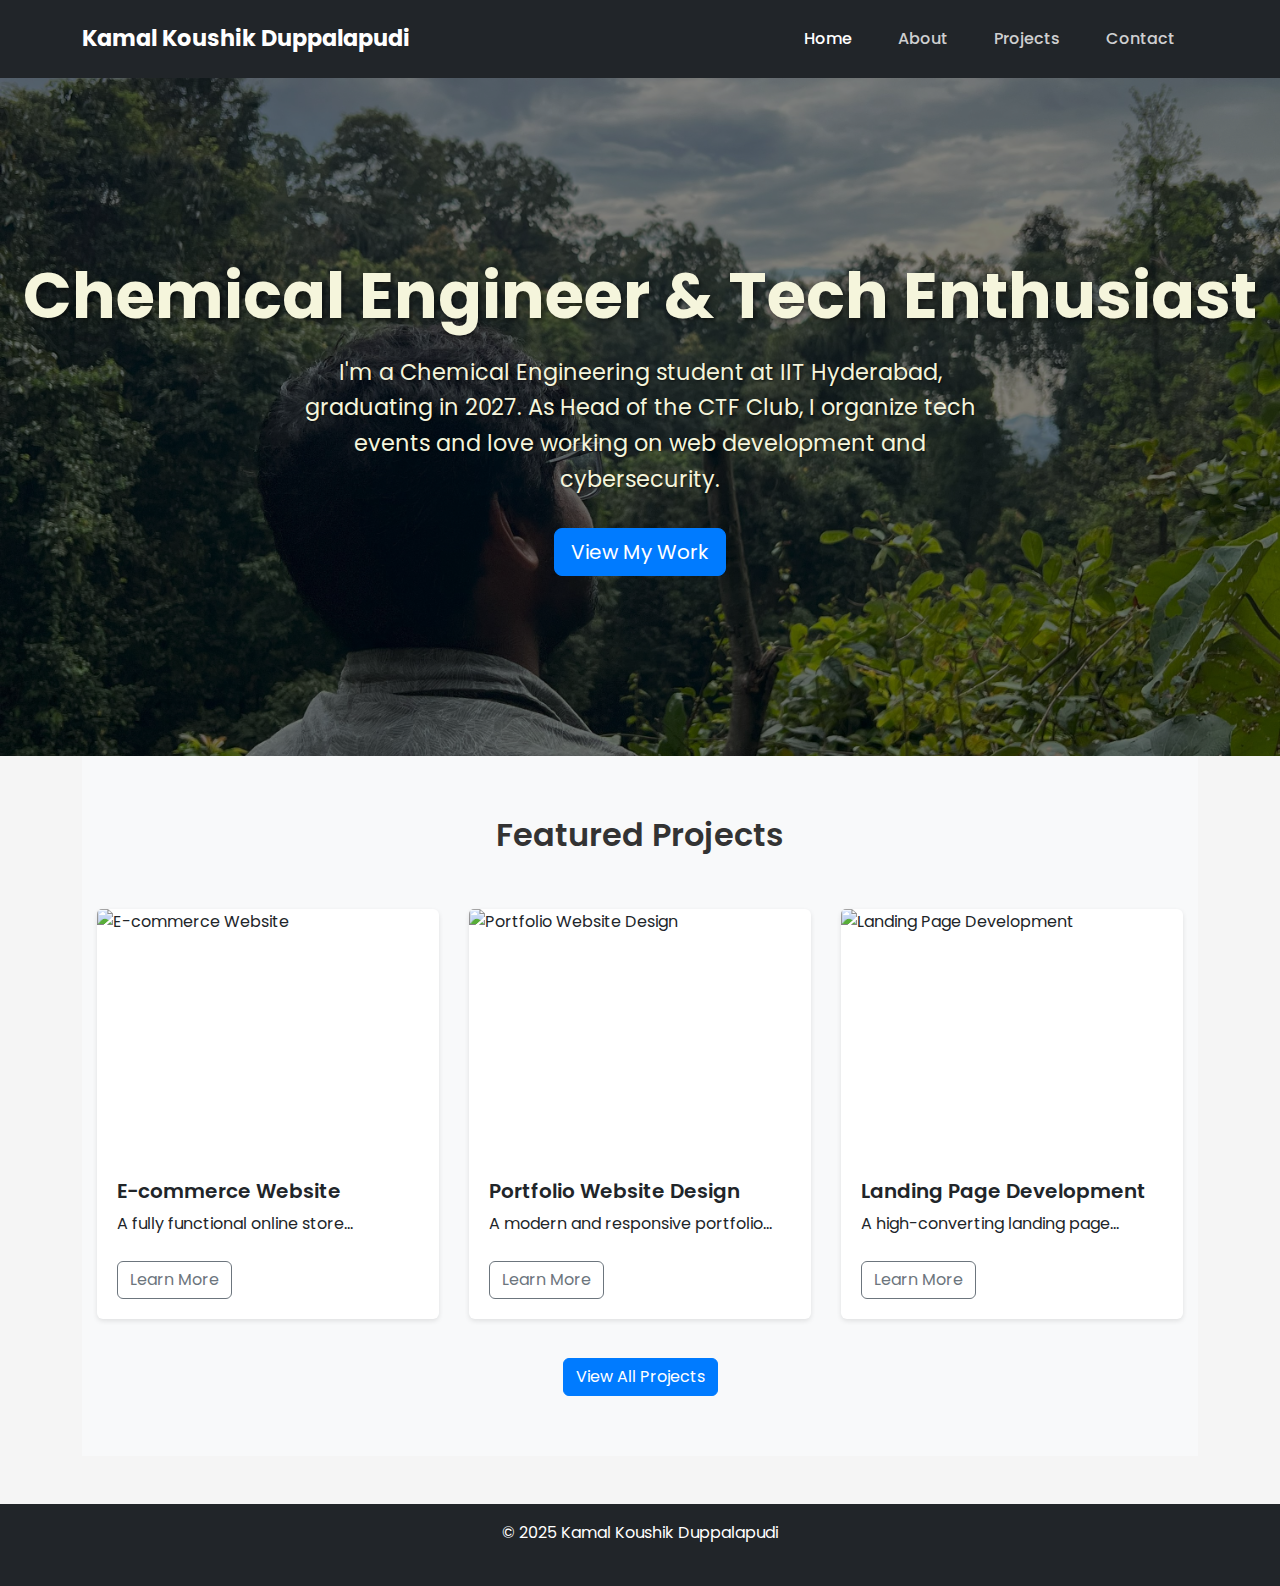
==== index.html @ bc5a0aed "Site uploaded" ====
<!DOCTYPE html>
<html>
<head>
    <title>Kamal Koushik Duppalapudi's Portfolio</title>
    <!DOCTYPE html>
<html lang="en">
<head>
    </head>
<body>
    </body>
</html>
<meta charset="UTF-8">
<meta name="viewport" content="width=device-width, initial-scale=1.0">
<link href="https://cdn.jsdelivr.net/npm/bootstrap@5.3.2/dist/css/bootstrap.min.css" rel="stylesheet">
<link rel="stylesheet" href="/css/styles.css">
    <link rel="stylesheet" href="/css/styles.css">
    <link rel="stylesheet" href="/css/index.css">
</head>
<body>
<nav class="navbar navbar-expand-lg navbar-dark bg-dark">
    <div class="container">
        <a class="navbar-brand" href="/">Kamal Koushik Duppalapudi</a>
        <button class="navbar-toggler" type="button" data-bs-toggle="collapse" data-bs-target="#navbarNav"
            aria-controls="navbarNav" aria-expanded="false" aria-label="Toggle navigation">
            <span class="navbar-toggler-icon"></span>
        </button>
        <div class="collapse navbar-collapse justify-content-end" id="navbarNav">
            <ul class="navbar-nav">
                <li class="nav-item">
                    <a class="nav-link active" href="index.html">Home</a>
                </li>
                <li class="nav-item">
                    <a class="nav-link " href="/about.html">About</a>
                </li>
                <li class="nav-item">
                    <a class="nav-link " href="/projects.html">Projects</a>
                </li>
                <li class="nav-item">
                    <a class="nav-link " href="/contact.html">Contact</a>
                </li>
            </ul>
        </div>
    </div>
</nav>

<header class="hero" style="background-image: url('/images/hero.jpg')">
    <div class="hero-content">
        <h1>Chemical Engineer &amp; Tech Enthusiast</h1>
        <p>I&#39;m a Chemical Engineering student at IIT Hyderabad, graduating in 2027. As Head of the CTF Club, I organize tech events and love working on web development and cybersecurity.</p>
        <a href="/projects.html" class="btn btn-primary btn-lg">View My Work</a>
    </div>
</header>

<main class="container">
    <section id="featured-projects">
        <h2 class="text-center">Featured Projects</h2>
        <div class="project-card-container">
            
                <div class="col-md-4 col-sm-6">
                    <div class="card">
                        <img src="/images/ecommerce.jpg" class="card-img-top" alt="E-commerce Website">
                        <div class="card-body">
                            <h5 class="card-title">E-commerce Website</h5>
                            <p class="card-text">A fully functional online store...</p>
                            <a href="" class="btn btn-outline-secondary">Learn More</a>
                        </div>
                    </div>
                </div>
            
                <div class="col-md-4 col-sm-6">
                    <div class="card">
                        <img src="/images/portfolio.jpg" class="card-img-top" alt="Portfolio Website Design">
                        <div class="card-body">
                            <h5 class="card-title">Portfolio Website Design</h5>
                            <p class="card-text">A modern and responsive portfolio...</p>
                            <a href="" class="btn btn-outline-secondary">Learn More</a>
                        </div>
                    </div>
                </div>
            
                <div class="col-md-4 col-sm-6">
                    <div class="card">
                        <img src="/images/landing-page.jpg" class="card-img-top" alt="Landing Page Development">
                        <div class="card-body">
                            <h5 class="card-title">Landing Page Development</h5>
                            <p class="card-text">A high-converting landing page...</p>
                            <a href="" class="btn btn-outline-secondary">Learn More</a>
                        </div>
                    </div>
                </div>
            
        </div>
        <div class="text-center mt-4">
            <a href="/projects" class="btn btn-primary">View All Projects</a>
        </div>
    </section>
</main>

<style>
  body {
    display: flex;
    flex-direction: column;
    min-height: 100vh; /* Ensure body takes up full viewport height */
    margin: 0; /* Remove default body margin */
}

main {
    flex: 1; /* Allow main content to expand and fill available space */
}

footer {
    /* Your existing footer styles */
    background-color: #343a40; /* Example dark background */
    color: white;
    text-align: center;
    padding: 20px 0;
    margin-top: auto; /* Push the footer to the bottom */
    width: 100%;
}
</style>
<link rel="stylesheet" href="/css/styles.css">
<footer class="bg-dark text-white text-center py-3 mt-5">
    <div class="container">
      <p>&copy; 2025 Kamal Koushik Duppalapudi</p>
    </div>
  </footer>
  <script src="https://cdn.jsdelivr.net/npm/bootstrap@5.3.2/dist/js/bootstrap.bundle.min.js" integrity="sha384-C6RzsynM9kWDrMNeT87bh95OGNyZPhcTNXj1NW7RuBCsyN/o0jlpcV8Qyq46cDfL" crossorigin="anonymous"></script>
<script src="https://cdn.jsdelivr.net/npm/bootstrap@5.3.2/dist/js/bootstrap.bundle.min.js" integrity="sha384-C6RzsynM9kWDrMNeT87bh95OGNyZPhcTNXj1NW7RuBCsyN/o0jlpcV8Qyq46cDfL" crossorigin="anonymous"></script>
</body>
</html>
---- css/styles.css ----
/* public/css/style.css */

/* Import a modern font (Google Fonts example: Poppins) */
@import url('https://fonts.googleapis.com/css2?family=Poppins:wght@400;500;600;700&display=swap');

/* Basic reset and general styles */
body {
    font-family: 'Poppins', sans-serif;
    line-height: 1.6;
    color: #333;
    margin: 0;
    display: flex;
    flex-direction: column;
    min-height: 100vh;
    background-color: #f5f5f5;
}

main {
    flex: 1;
}

h1,
h2,
h3,
h4,
h5,
h6 {
    font-weight: 600;
    color: #222;
}

p {
    margin-bottom: 1.5rem;
}

a {
    color: #007bff;
    text-decoration: none;
    transition: color 0.3s ease;
}

a:hover {
    color: #0056b3;
}

/* Navbar styles */
.navbar {
    padding: 1rem 2rem;
    box-shadow: 0 2px 4px rgba(0, 0, 0, 0.1);
    transition: background-color 0.3s ease;
}

.navbar-brand {
    font-weight: 700;
    font-size: 1.4rem;
}

.navbar-dark .navbar-nav .nav-link {
    color: rgba(255, 255, 255, 0.8);
    margin: 0 15px;
    font-weight: 500;
    transition: color 0.3s ease;
}

.navbar-dark .navbar-nav .nav-link:hover,
.navbar-dark .navbar-nav .nav-link.active {
    color: white;
}

.navbar:hover {
    background-color: #343a40;
}

@media (max-width: 991.98px) {
    .navbar {
        padding: 1rem;
    }

    .navbar-nav {
        text-align: center;
    }

    .navbar-dark .navbar-nav .nav-link {
        margin: 10px 0;
    }
}

/* Hero styles */
.hero {
    background-size: cover;
    background-position: center;
    color: white;
    text-align: center;
    padding: 180px 0;
    position: relative;
    overflow: hidden;
}

.hero::before {
    content: "";
    position: absolute;
    top: 0;
    left: 0;
    width: 100%;
    height: 100%;
    background-color: rgba(0, 0, 0, 0.5);
    z-index: 1;
}

.hero-content {
    position: relative;
    z-index: 2;
}

.hero h1 {
    font-size: 4rem;
    font-weight: 700;
    margin-bottom: 20px;
    color: #f5f5dc;
    text-shadow: 2px 2px 4px rgba(0, 0, 0, 0.5);
}

.hero p {
    font-size: 1.4rem;
    max-width: 700px;
    margin: 0 auto 30px;
    text-shadow: 1px 1px 2px rgba(0, 0, 0, 0.5);
}

/* Featured projects styles */
#featured-projects {
    padding: 60px 0;
    background-color: #f8f9fa;
}

#featured-projects h2 {
    color: #333;
    margin-bottom: 40px;
    text-align: center;
}

.project-card-container {
    display: flex;
    flex-wrap: wrap;
    justify-content: center;
}

.card {
    margin: 15px;
    border: none;
    box-shadow: 0 2px 5px rgba(0, 0, 0, 0.1);
    transition: transform 0.3s ease, box-shadow 0.3s ease;
}

.card:hover {
    transform: translateY(-5px);
    box-shadow: 0 6px 12px rgba(0, 0, 0, 0.15);
}

.card-img-top {
    height: 250px;
    object-fit: cover;
}

.card-body {
    padding: 20px;
}

.btn-outline-secondary {
    border-color: #6c757d;
    color: #6c757d;
}

.btn-outline-secondary:hover {
    background-color: #6c757d;
    color: white;
}

/* Footer styles */
footer {
    background-color: #343a40;
    color: white;
    text-align: center;
    padding: 20px 0;
    margin-top: auto;
    width: 100%;
}

/* Contact Icons */
.contact-icons a {
    display: inline-block;
    margin: 0 10px;
}

.contact-icons svg {
    width: 32px;
    height: 32px;
    transition: fill 0.3s ease;
    fill: #333; /* Set initial fill color */
}

.contact-icons a:hover svg {
    fill: #007bff;
}

.contact-form {
    margin-top: 30px;
}
---- css/styles.css ----
/* public/css/style.css */

/* Import a modern font (Google Fonts example: Poppins) */
@import url('https://fonts.googleapis.com/css2?family=Poppins:wght@400;500;600;700&display=swap');

/* Basic reset and general styles */
body {
    font-family: 'Poppins', sans-serif;
    line-height: 1.6;
    color: #333;
    margin: 0;
    display: flex;
    flex-direction: column;
    min-height: 100vh;
    background-color: #f5f5f5;
}

main {
    flex: 1;
}

h1,
h2,
h3,
h4,
h5,
h6 {
    font-weight: 600;
    color: #222;
}

p {
    margin-bottom: 1.5rem;
}

a {
    color: #007bff;
    text-decoration: none;
    transition: color 0.3s ease;
}

a:hover {
    color: #0056b3;
}

/* Navbar styles */
.navbar {
    padding: 1rem 2rem;
    box-shadow: 0 2px 4px rgba(0, 0, 0, 0.1);
    transition: background-color 0.3s ease;
}

.navbar-brand {
    font-weight: 700;
    font-size: 1.4rem;
}

.navbar-dark .navbar-nav .nav-link {
    color: rgba(255, 255, 255, 0.8);
    margin: 0 15px;
    font-weight: 500;
    transition: color 0.3s ease;
}

.navbar-dark .navbar-nav .nav-link:hover,
.navbar-dark .navbar-nav .nav-link.active {
    color: white;
}

.navbar:hover {
    background-color: #343a40;
}

@media (max-width: 991.98px) {
    .navbar {
        padding: 1rem;
    }

    .navbar-nav {
        text-align: center;
    }

    .navbar-dark .navbar-nav .nav-link {
        margin: 10px 0;
    }
}

/* Hero styles */
.hero {
    background-size: cover;
    background-position: center;
    color: white;
    text-align: center;
    padding: 180px 0;
    position: relative;
    overflow: hidden;
}

.hero::before {
    content: "";
    position: absolute;
    top: 0;
    left: 0;
    width: 100%;
    height: 100%;
    background-color: rgba(0, 0, 0, 0.5);
    z-index: 1;
}

.hero-content {
    position: relative;
    z-index: 2;
}

.hero h1 {
    font-size: 4rem;
    font-weight: 700;
    margin-bottom: 20px;
    color: #f5f5dc;
    text-shadow: 2px 2px 4px rgba(0, 0, 0, 0.5);
}

.hero p {
    font-size: 1.4rem;
    max-width: 700px;
    margin: 0 auto 30px;
    text-shadow: 1px 1px 2px rgba(0, 0, 0, 0.5);
}

/* Featured projects styles */
#featured-projects {
    padding: 60px 0;
    background-color: #f8f9fa;
}

#featured-projects h2 {
    color: #333;
    margin-bottom: 40px;
    text-align: center;
}

.project-card-container {
    display: flex;
    flex-wrap: wrap;
    justify-content: center;
}

.card {
    margin: 15px;
    border: none;
    box-shadow: 0 2px 5px rgba(0, 0, 0, 0.1);
    transition: transform 0.3s ease, box-shadow 0.3s ease;
}

.card:hover {
    transform: translateY(-5px);
    box-shadow: 0 6px 12px rgba(0, 0, 0, 0.15);
}

.card-img-top {
    height: 250px;
    object-fit: cover;
}

.card-body {
    padding: 20px;
}

.btn-outline-secondary {
    border-color: #6c757d;
    color: #6c757d;
}

.btn-outline-secondary:hover {
    background-color: #6c757d;
    color: white;
}

/* Footer styles */
footer {
    background-color: #343a40;
    color: white;
    text-align: center;
    padding: 20px 0;
    margin-top: auto;
    width: 100%;
}

/* Contact Icons */
.contact-icons a {
    display: inline-block;
    margin: 0 10px;
}

.contact-icons svg {
    width: 32px;
    height: 32px;
    transition: fill 0.3s ease;
    fill: #333; /* Set initial fill color */
}

.contact-icons a:hover svg {
    fill: #007bff;
}

.contact-form {
    margin-top: 30px;
}
---- css/index.css ----
/* General Styles */
body {
    font-family: 'Arial', sans-serif; /* Example font */
    line-height: 1.6;
    color: #333;
}

/* Hero Section */
.hero {
    background-size: cover;
    background-position: center;
    color: white;
    text-align: center;
    padding: 180px 0; /* More padding */
    position: relative;
    overflow: hidden;
}

.hero::before { /* Darker overlay */
    content: "";
    position: absolute;
    top: 0;
    left: 0;
    width: 100%;
    height: 100%;
    background-color: rgba(0, 0, 0, 0.6);
    z-index: 1;
}

.hero-content {
    position: relative;
    z-index: 2;
}

.hero h1 {
    font-size: 3.5rem;
    font-weight: bold;
    margin-bottom: 20px;
    color: #f5f5dc;
}

.hero p {
    font-size: 1.3rem;
    max-width: 700px; /* Limit paragraph width */
    margin: 0 auto 30px;
    color: #f5f5dc;
}

/* Featured Projects */
#featured-projects {
    padding: 60px 0;
    background-color: #f8f9fa; /* Light background */
}

#featured-projects h2 {
    color: #333; /* Darker heading */
    margin-bottom: 40px;
}
.project-card-container {
    display: flex;
    flex-wrap: wrap;
    justify-content: center;
}

.card {
    margin: 15px;
    border: none; /* Remove default border */
    box-shadow: 0 2px 5px rgba(0, 0, 0, 0.1); /* Subtle shadow */
    transition: transform 0.3s ease, box-shadow 0.3s ease; /* Smooth transitions */
}

.card:hover {
    transform: translateY(-5px); /* Move up slightly on hover */
    box-shadow: 0 6px 12px rgba(0, 0, 0, 0.15);
}

.card-img-top {
    height: 250px;
    object-fit: cover;
}

.card-body {
    padding: 20px;
}

.btn-outline-secondary {
    border-color: #6c757d;
    color: #6c757d;
}

.btn-outline-secondary:hover {
    background-color: #6c757d;
    color: white;
}

.btn-primary {
    background-color: #007bff;
    border-color: #007bff;
}
---- css/styles.css ----
/* public/css/style.css */

/* Import a modern font (Google Fonts example: Poppins) */
@import url('https://fonts.googleapis.com/css2?family=Poppins:wght@400;500;600;700&display=swap');

/* Basic reset and general styles */
body {
    font-family: 'Poppins', sans-serif;
    line-height: 1.6;
    color: #333;
    margin: 0;
    display: flex;
    flex-direction: column;
    min-height: 100vh;
    background-color: #f5f5f5;
}

main {
    flex: 1;
}

h1,
h2,
h3,
h4,
h5,
h6 {
    font-weight: 600;
    color: #222;
}

p {
    margin-bottom: 1.5rem;
}

a {
    color: #007bff;
    text-decoration: none;
    transition: color 0.3s ease;
}

a:hover {
    color: #0056b3;
}

/* Navbar styles */
.navbar {
    padding: 1rem 2rem;
    box-shadow: 0 2px 4px rgba(0, 0, 0, 0.1);
    transition: background-color 0.3s ease;
}

.navbar-brand {
    font-weight: 700;
    font-size: 1.4rem;
}

.navbar-dark .navbar-nav .nav-link {
    color: rgba(255, 255, 255, 0.8);
    margin: 0 15px;
    font-weight: 500;
    transition: color 0.3s ease;
}

.navbar-dark .navbar-nav .nav-link:hover,
.navbar-dark .navbar-nav .nav-link.active {
    color: white;
}

.navbar:hover {
    background-color: #343a40;
}

@media (max-width: 991.98px) {
    .navbar {
        padding: 1rem;
    }

    .navbar-nav {
        text-align: center;
    }

    .navbar-dark .navbar-nav .nav-link {
        margin: 10px 0;
    }
}

/* Hero styles */
.hero {
    background-size: cover;
    background-position: center;
    color: white;
    text-align: center;
    padding: 180px 0;
    position: relative;
    overflow: hidden;
}

.hero::before {
    content: "";
    position: absolute;
    top: 0;
    left: 0;
    width: 100%;
    height: 100%;
    background-color: rgba(0, 0, 0, 0.5);
    z-index: 1;
}

.hero-content {
    position: relative;
    z-index: 2;
}

.hero h1 {
    font-size: 4rem;
    font-weight: 700;
    margin-bottom: 20px;
    color: #f5f5dc;
    text-shadow: 2px 2px 4px rgba(0, 0, 0, 0.5);
}

.hero p {
    font-size: 1.4rem;
    max-width: 700px;
    margin: 0 auto 30px;
    text-shadow: 1px 1px 2px rgba(0, 0, 0, 0.5);
}

/* Featured projects styles */
#featured-projects {
    padding: 60px 0;
    background-color: #f8f9fa;
}

#featured-projects h2 {
    color: #333;
    margin-bottom: 40px;
    text-align: center;
}

.project-card-container {
    display: flex;
    flex-wrap: wrap;
    justify-content: center;
}

.card {
    margin: 15px;
    border: none;
    box-shadow: 0 2px 5px rgba(0, 0, 0, 0.1);
    transition: transform 0.3s ease, box-shadow 0.3s ease;
}

.card:hover {
    transform: translateY(-5px);
    box-shadow: 0 6px 12px rgba(0, 0, 0, 0.15);
}

.card-img-top {
    height: 250px;
    object-fit: cover;
}

.card-body {
    padding: 20px;
}

.btn-outline-secondary {
    border-color: #6c757d;
    color: #6c757d;
}

.btn-outline-secondary:hover {
    background-color: #6c757d;
    color: white;
}

/* Footer styles */
footer {
    background-color: #343a40;
    color: white;
    text-align: center;
    padding: 20px 0;
    margin-top: auto;
    width: 100%;
}

/* Contact Icons */
.contact-icons a {
    display: inline-block;
    margin: 0 10px;
}

.contact-icons svg {
    width: 32px;
    height: 32px;
    transition: fill 0.3s ease;
    fill: #333; /* Set initial fill color */
}

.contact-icons a:hover svg {
    fill: #007bff;
}

.contact-form {
    margin-top: 30px;
}
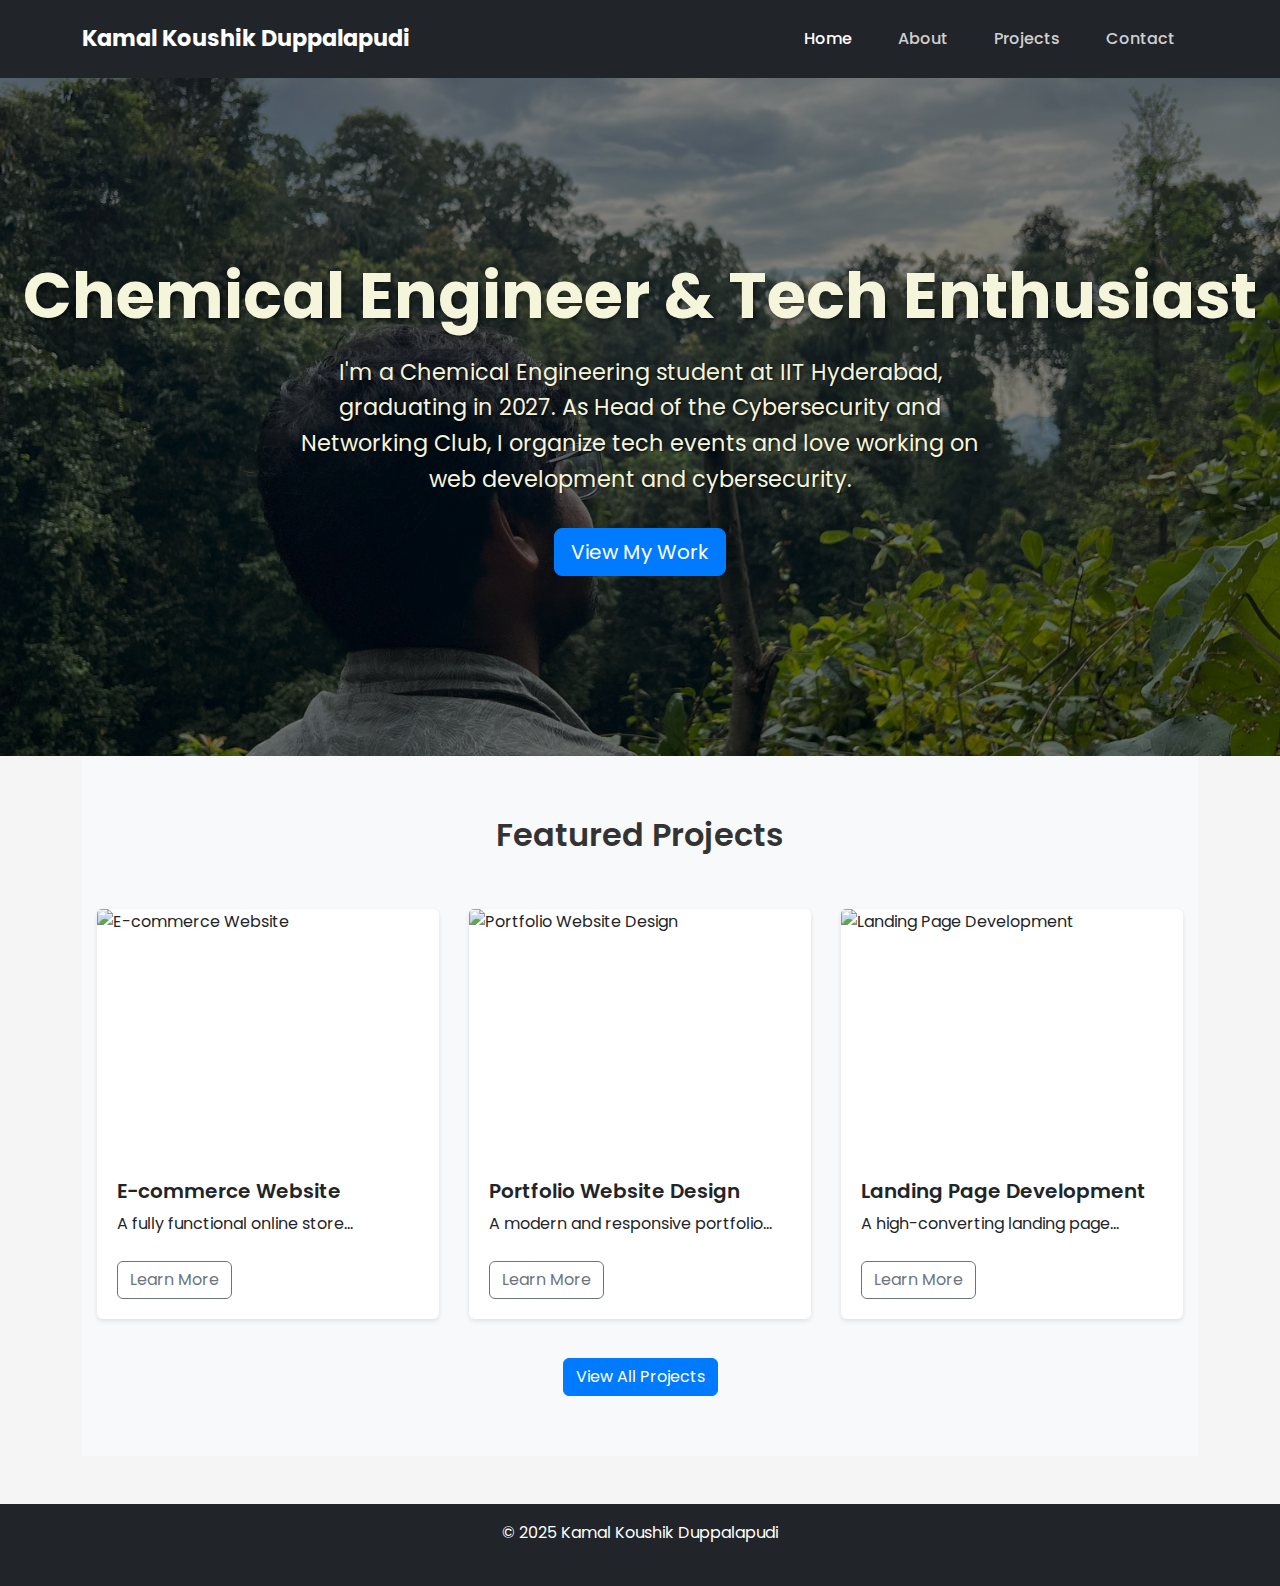
==== commit 5018aecc: "Changed Description" ====
--- a/index.html
+++ b/index.html
@@ -46,7 +46,7 @@
 <header class="hero" style="background-image: url('/images/hero.jpg')">
     <div class="hero-content">
         <h1>Chemical Engineer &amp; Tech Enthusiast</h1>
-        <p>I&#39;m a Chemical Engineering student at IIT Hyderabad, graduating in 2027. As Head of the CTF Club, I organize tech events and love working on web development and cybersecurity.</p>
+        <p>I&#39;m a Chemical Engineering student at IIT Hyderabad, graduating in 2027. As Head of the Cybersecurity and Networking Club, I organize tech events and love working on web development and cybersecurity.</p>
         <a href="/projects.html" class="btn btn-primary btn-lg">View My Work</a>
     </div>
 </header>
